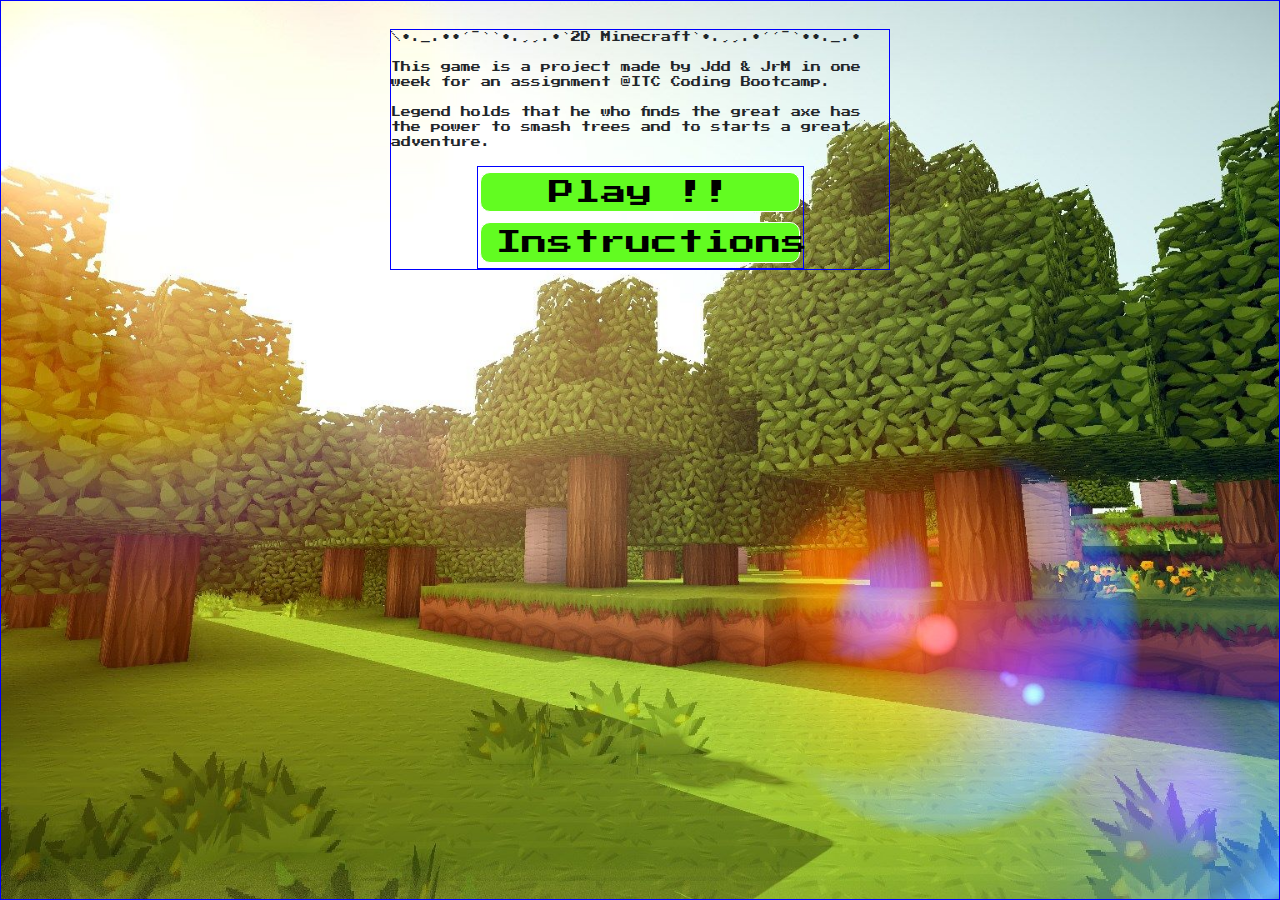
==== index.html @ dcb2764b "adding lose modal and instructions" ====
<!DOCTYPE html>
<html lang="en">

<head>
    <meta charset="utf-8">
    <meta name="viewport" content="width=device-width, initial-scale=1">
    <link rel="stylesheet" href="https://maxcdn.bootstrapcdn.com/bootstrap/4.0.0/css/bootstrap.min.css">
    <link href="https://fonts.googleapis.com/css?family=Press+Start+2P" rel="stylesheet">
    <link rel="stylesheet" media="screen" href="https://fontlibrary.org/face/minecraftia" type="text/css" />
    <script src="https://ajax.googleapis.com/ajax/libs/jquery/3.3.1/jquery.min.js"></script>
    <link rel="stylesheet" type="text/css" href="./css/minecraft.css">
    <title>title</title>
</head>

<body>
    <div class="modal" id="startModal" tabindex="-1" role="dialog" aria-labelledby="myModalLabel" aria-hidden="true">
        <div class="modal-dialog">
            <div class="modal-content">
                <p class="text" id="textIntro">
                    \•._.••´¯``•.¸¸.•`2D Minecraft`•.¸¸.•´´¯`••._.•<br /><br />
                    This game is a project made by Jdd & JrM in one week for an assignment @ITC Coding Bootcamp.<br /><br />
                    Legend holds that he who finds the great axe has the power to smash trees and to starts a great
                    adventure.
                </p>
                <div class="button-container">

                    <button type="button" class="button continue" id="continue" class="btn btn-primary">Play !!</button><br />
                    <button type="button" class="button" id="instruction" class="btn btn-primary">Instructions</button>
                </div>
            </div>
        </div>
    </div>
    <div class="modal hide" id="instructionModal" tabindex="-1" role="dialog" aria-labelledby="myModalLabel"
        aria-hidden="true">
        <div class="modal-dialog">
            <div class="modal-content">
                <p class="text">
                    You start with a shovel and at the end you win<br />
                    How is this possible ? Easy ! In the world of minecraft each block are destroyable.<br />
                    Who know what's behind them ... <br />
                    Find the diamond to prove that you are worth it.
                </p>
                <div class="button-container">
                    <button type="button" class="button continue" id="closeInstruction" class="btn btn-primary">Play</button><br />
                </div>
            </div>
        </div>
    </div>
    <div class="modal" id="winModal" tabindex="-1" role="dialog" aria-labelledby="myModalLabel" aria-hidden="true">
        <div class="modal-dialog">
            <div class="modal-content">
                <p>YOU WIN WELL PLAY</p>
                <div class="button-container">
                    <button type="button" class="button continue" id="playAgain" class="btn btn-primary">Play Again</button><br />
                </div>
            </div>
        </div>
    </div>
    <div class="modal" id="loseModal" tabindex="-1" role="dialog" aria-labelledby="myModalLabel" aria-hidden="true">
            <div class="modal-dialog">
                <div class="modal-content">
                    <p>You Lose ... Want to try again ?</p>
                    <div class="button-container">
                        <button type="button" class="button continue" id="tryAgain" class="btn btn-primary">Play Again</button><br />
                    </div>
                </div>
            </div>
        </div>
    <div class="container-fluid">
        <div class="row">
            <div id="world" class="col-10 scrolling-wrapper">
            </div>
            <div id="menu" class="col-1"></div>
            <div id="menu2" class="col-1"></div>
        </div>
    </div>



    <script src="https://cdnjs.cloudflare.com/ajax/libs/popper.js/1.12.9/umd/popper.min.js"></script>
    <script src="https://maxcdn.bootstrapcdn.com/bootstrap/4.0.0/js/bootstrap.min.js"></script>
    <script src="./js/minecraft.js"></script>
</body>

</html>
---- css/minecraft.css ----
*{
    margin: 0;
    padding: 0;
    border: 0;
    outline: 0;
    font-size: 100%;
    vertical-align: baseline;
}
body{
    font-family: 'Press Start 2P', cursive;
}
div {
    border: 0.2px solid blue;
}
.modal-backdrop{
    background-image: url("../images/minecraft_background.jpg");
    background-size:cover ;
    background-repeat: no-repeat;
    height: 100%;
    background-attachment: fixed; 
    background-position: center;
    opacity: 1!important; /* Can't do other way because of Bootstrap */
}
.modal-content{
    background-color: rgba(0,0,0, 0 );
    border : 0;
}
.modal-instruction{
    display:none;
    margin-left:50%;
    

}
.button{
    align-self: center;
    width : 25vw;
    margin :5px;
    font-size: 2vw;
    border-radius:10px;
    border : 1px solid white;
    padding : 0 15px;
    background-color : rgba(98,252,33);
    cursor: pointer;
    position : relative;
    margin-left: 50%;
    transform:translateX(-50%);
}
.text{
    align-self: center;
    font-size: 10px;
}
.button:hover {
    text-shadow: 0 0 2px 0 rgb(120,120,120);
}
.button-container{
    margin : auto;

}

#menu .tools, #menu2 .blocks {
    background-size: contain;
    background-repeat: no-repeat;
    height:80px;
    width: 80px;
    cursor: pointer;
    margin-top : 2px;

}
.tools , .blocks {
    border:1px solid black;
    position: relative;
}

.counter {
    position: absolute;
    bottom: 10%;
    right: 15%;
    color: white;
    font-weight: 600;
    font-size: 1.5vw;
}

.warning {
    color: red;
    font-size: 2vw;
    transition: 0.2s all;
}

.selected {
    border: 3px solid firebrick;
}

.pixel {
    box-sizing: border-box;
    height: 50px;
    width: 50px;
    background-size: contain;
    background-repeat: no-repeat;
    transition: 0.2s all ease-in-out;
}

.hovered {
    transition: 0.2s all ease-in-out;
    opacity: 0.7;
    box-sizing: border-box;
    transition: all 0.2s ease-in-out;    
}
#shovel{
    background : url("../images/shovel.png");
}
#axe{
    background : url("../images/axe.png");
}
#pickaxe{
    background : url("../images/pickaxe.png");
}
#shear{
    background : url("../images/shear.png");
}
#mower{
    background : url("../images/mower.png");
}
.sky {
    background-color: skyblue;
}

.cloud {
    background-color: whitesmoke;
}

.water {
    background-image: url(../images/water.png);
}

.tree, #tree {
    background-image: url(../images/log_oak.png);
}

.leaf, #leaf {
    background-image: url(../images/leaves.png);
}

.grass, #grass {
    background-image: url(../images/grass_side.png);
}

.dirt, #dirt {
    background-image: url(../images/dirt.png);
}
.stone,#stone {
    background-image: url(../images/stone.png)
}
.hide{
    display:none;
}

@media only screen and (max-width: 1500px) {
    .pixel {
        height: 40px;
        width: 40px;
    }
}
@media only screen and (max-width: 1250px) {
    .pixel {
        height: 30px;
        width: 30px;
    }
    #menu .tools, #menu2 .blocks{
        height: 50px;
        width: 50px;
    }
    
}
@media only screen and (max-width: 800px) {
    .pixel {
        height: 20px;
        width: 20px;
    }
    #menu .tools, #menu2 .blocks{
        height: 35px;
        width: 35px;
    }
}
@media only screen and (max-width: 450px) {
    .pixel {
        height: 15px;
        width: 15px;
    }
    #menu .tools, #menu2 .blocks{
        height: 25px;
        width: 25px;
    }
}
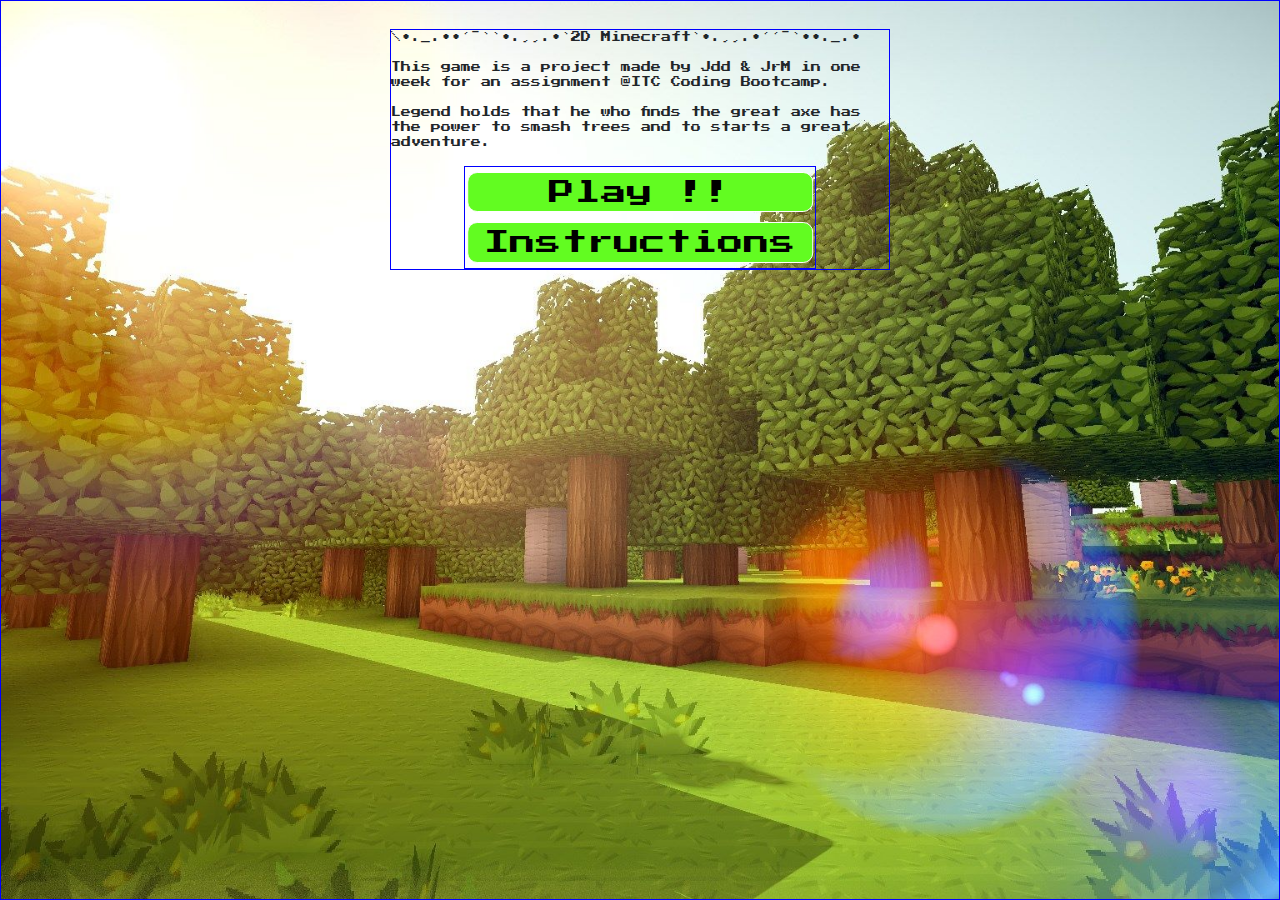
==== commit 815bc8ab: "changing background image of the container" ====
--- a/index.html
+++ b/index.html
@@ -66,7 +66,7 @@
                 </div>
             </div>
         </div>
-    <div class="container-fluid">
+    <div class="container-fluid world">
         <div class="row">
             <div id="world" class="col-10 scrolling-wrapper">
             </div>
--- a/css/minecraft.css
+++ b/css/minecraft.css
@@ -8,6 +8,12 @@
 }
 body{
     font-family: 'Press Start 2P', cursive;
+    background-image: url("../images/minecraft_background.jpg");
+    background-size:cover ;
+    background-repeat: no-repeat;
+    background-attachment: fixed; 
+    background-position: center;
+
 }
 div {
     border: 0.2px solid blue;
@@ -28,12 +34,13 @@
 .modal-instruction{
     display:none;
     margin-left:50%;
-    
-
+}
+.world{
+    margin : auto;
 }
 .button{
     align-self: center;
-    width : 25vw;
+    width : 27vw;
     margin :5px;
     font-size: 2vw;
     border-radius:10px;
@@ -64,6 +71,7 @@
     width: 80px;
     cursor: pointer;
     margin-top : 2px;
+    background-color: rgba(98,252,33,0.5);
 
 }
 .tools , .blocks {
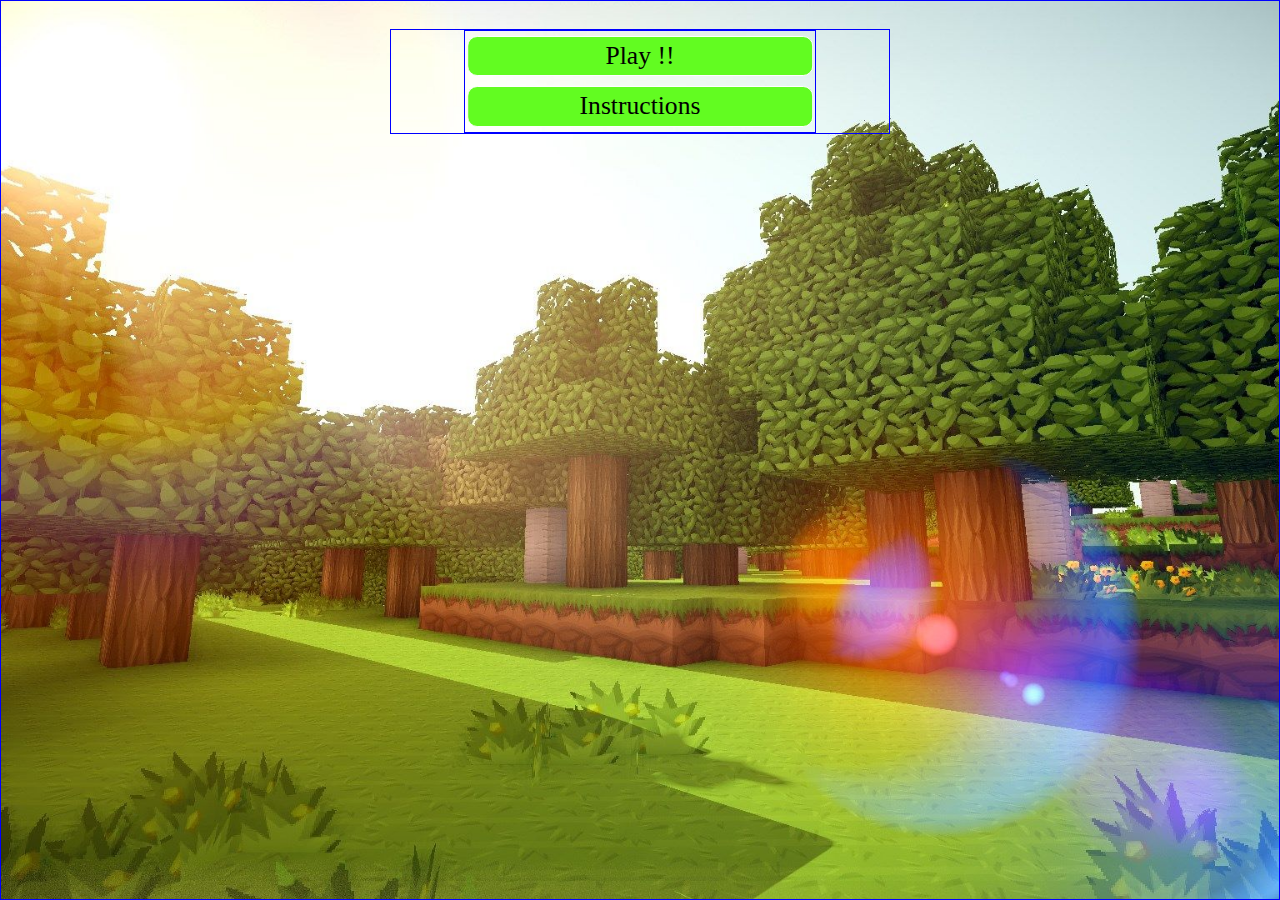
==== commit 504082c1: "The world is now randomly generated! we left the harcoded version for TA's review" ====
--- a/index.html
+++ b/index.html
@@ -5,77 +5,52 @@
     <meta charset="utf-8">
     <meta name="viewport" content="width=device-width, initial-scale=1">
     <link rel="stylesheet" href="https://maxcdn.bootstrapcdn.com/bootstrap/4.0.0/css/bootstrap.min.css">
-    <link href="https://fonts.googleapis.com/css?family=Press+Start+2P" rel="stylesheet">
-    <link rel="stylesheet" media="screen" href="https://fontlibrary.org/face/minecraftia" type="text/css" />
+    
     <script src="https://ajax.googleapis.com/ajax/libs/jquery/3.3.1/jquery.min.js"></script>
     <link rel="stylesheet" type="text/css" href="./css/minecraft.css">
     <title>title</title>
 </head>
 
-<body>
-    <div class="modal" id="startModal" tabindex="-1" role="dialog" aria-labelledby="myModalLabel" aria-hidden="true">
-        <div class="modal-dialog">
-            <div class="modal-content">
-                <p class="text" id="textIntro">
-                    \•._.••´¯``•.¸¸.•`2D Minecraft`•.¸¸.•´´¯`••._.•<br /><br />
-                    This game is a project made by Jdd & JrM in one week for an assignment @ITC Coding Bootcamp.<br /><br />
-                    Legend holds that he who finds the great axe has the power to smash trees and to starts a great
-                    adventure.
-                </p>
-                <div class="button-container">
-
-                    <button type="button" class="button continue" id="continue" class="btn btn-primary">Play !!</button><br />
-                    <button type="button" class="button" id="instruction" class="btn btn-primary">Instructions</button>
-                </div>
+<div class="modal" id="startModal" tabindex="-1" role="dialog" aria-labelledby="myModalLabel" aria-hidden="true">
+    <div class="modal-dialog">
+        <div class="modal-content">
+            <div class="button-container">
+                <button type="button" class="button continue" id="continue" class="btn btn-primary">Play !!</button><br />
+                <button type="button" class="button" id="instruction" class="btn btn-primary">Instructions</button>
             </div>
         </div>
     </div>
-    <div class="modal hide" id="instructionModal" tabindex="-1" role="dialog" aria-labelledby="myModalLabel"
-        aria-hidden="true">
-        <div class="modal-dialog">
-            <div class="modal-content">
-                <p class="text">
-                    You start with a shovel and at the end you win<br />
-                    How is this possible ? Easy ! In the world of minecraft each block are destroyable.<br />
-                    Who know what's behind them ... <br />
-                    Find the diamond to prove that you are worth it.
-                </p>
-                <div class="button-container">
-                    <button type="button" class="button continue" id="closeInstruction" class="btn btn-primary">Play</button><br />
-                </div>
+</div>
+<div class="modal hide" id="instructionModal" tabindex="-1" role="dialog" aria-labelledby="myModalLabel" aria-hidden="true">
+    <div class="modal-dialog">
+        <div class="modal-content">
+            <p id="text">write instruction here</p>
+            <div class="button-container">
+                <button type="button" class="button continue" id="closeInstruction" class="btn btn-primary">Play</button><br />
             </div>
         </div>
     </div>
-    <div class="modal" id="winModal" tabindex="-1" role="dialog" aria-labelledby="myModalLabel" aria-hidden="true">
-        <div class="modal-dialog">
-            <div class="modal-content">
-                <p>YOU WIN WELL PLAY</p>
-                <div class="button-container">
-                    <button type="button" class="button continue" id="playAgain" class="btn btn-primary">Play Again</button><br />
-                </div>
+</div>
+<div class="modal" id="winModal" tabindex="-1" role="dialog" aria-labelledby="myModalLabel" aria-hidden="true">
+    <div class="modal-dialog">
+        <div class="modal-content">
+            <p>YOU WIN WELL PLAY</p>
+            <div class="button-container">
+                <button type="button" class="button continue" id="playAgain" class="btn btn-primary">Play Again</button><br />
             </div>
         </div>
     </div>
-    <div class="modal" id="loseModal" tabindex="-1" role="dialog" aria-labelledby="myModalLabel" aria-hidden="true">
-            <div class="modal-dialog">
-                <div class="modal-content">
-                    <p>You Lose ... Want to try again ?</p>
-                    <div class="button-container">
-                        <button type="button" class="button continue" id="tryAgain" class="btn btn-primary">Play Again</button><br />
-                    </div>
-                </div>
-            </div>
+</div>
+<div class="container-fluid">
+    <div class="row">
+        <div  id="world" class="col-10 scrolling-wrapper">
         </div>
-    <div class="container-fluid world">
-        <div class="row">
-            <div id="world" class="col-10 scrolling-wrapper">
-            </div>
-            <div id="menu" class="col-1"></div>
-            <div id="menu2" class="col-1"></div>
-        </div>
+        <div id="menu" class="col-1"></div>
+        <div id="menu2" class="col-1"></div>
     </div>
+</div>
 
-
+<body>
 
     <script src="https://cdnjs.cloudflare.com/ajax/libs/popper.js/1.12.9/umd/popper.min.js"></script>
     <script src="https://maxcdn.bootstrapcdn.com/bootstrap/4.0.0/js/bootstrap.min.js"></script>
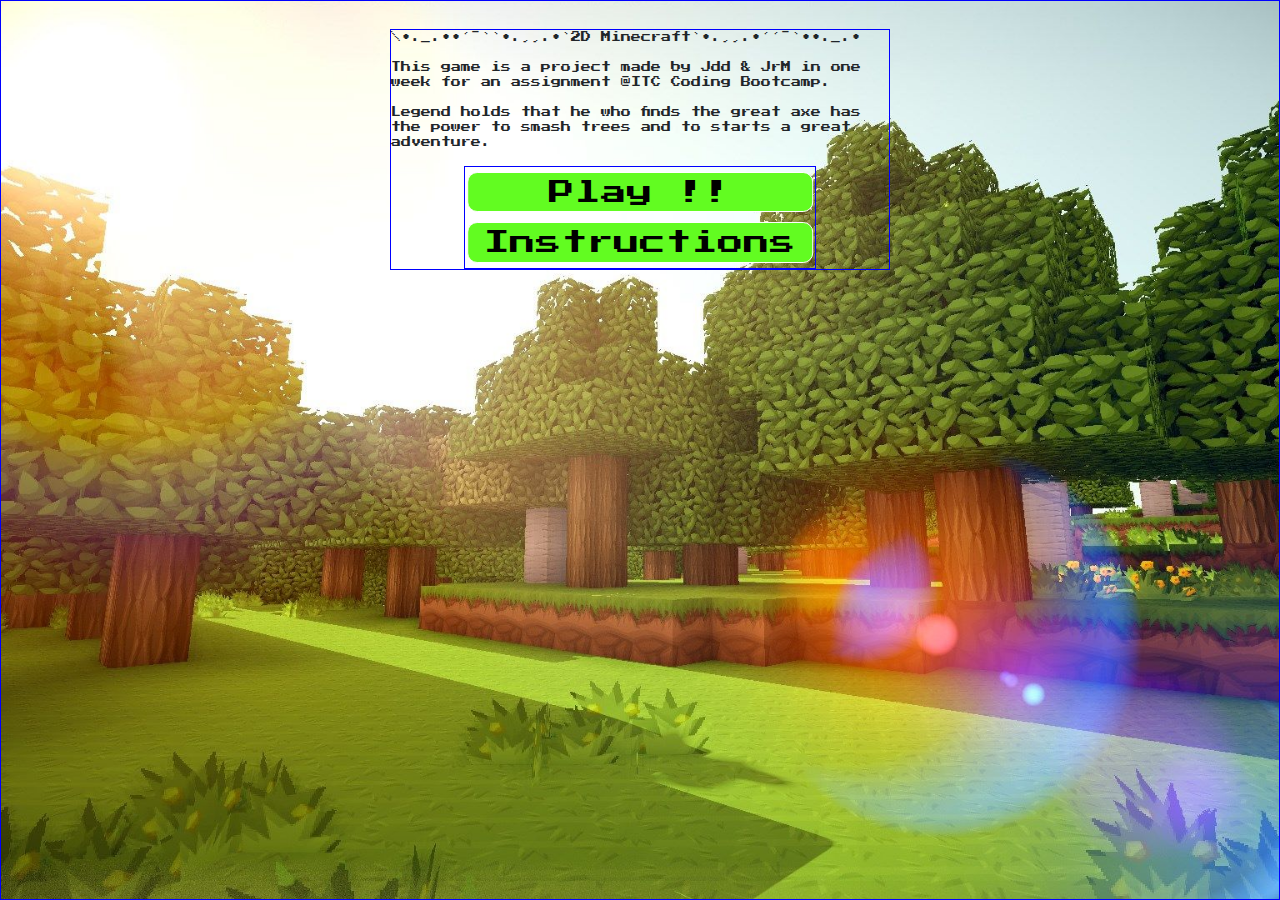
==== commit 18b48e82: "merge conflict solved" ====
--- a/index.html
+++ b/index.html
@@ -5,52 +5,77 @@
     <meta charset="utf-8">
     <meta name="viewport" content="width=device-width, initial-scale=1">
     <link rel="stylesheet" href="https://maxcdn.bootstrapcdn.com/bootstrap/4.0.0/css/bootstrap.min.css">
-    
+    <link href="https://fonts.googleapis.com/css?family=Press+Start+2P" rel="stylesheet">
+    <link rel="stylesheet" media="screen" href="https://fontlibrary.org/face/minecraftia" type="text/css" />
     <script src="https://ajax.googleapis.com/ajax/libs/jquery/3.3.1/jquery.min.js"></script>
     <link rel="stylesheet" type="text/css" href="./css/minecraft.css">
     <title>title</title>
 </head>
 
-<div class="modal" id="startModal" tabindex="-1" role="dialog" aria-labelledby="myModalLabel" aria-hidden="true">
-    <div class="modal-dialog">
-        <div class="modal-content">
-            <div class="button-container">
-                <button type="button" class="button continue" id="continue" class="btn btn-primary">Play !!</button><br />
-                <button type="button" class="button" id="instruction" class="btn btn-primary">Instructions</button>
+<body>
+    <div class="modal" id="startModal" tabindex="-1" role="dialog" aria-labelledby="myModalLabel" aria-hidden="true">
+        <div class="modal-dialog">
+            <div class="modal-content">
+                <p class="text" id="textIntro">
+                    \•._.••´¯``•.¸¸.•`2D Minecraft`•.¸¸.•´´¯`••._.•<br /><br />
+                    This game is a project made by Jdd & JrM in one week for an assignment @ITC Coding Bootcamp.<br /><br />
+                    Legend holds that he who finds the great axe has the power to smash trees and to starts a great
+                    adventure.
+                </p>
+                <div class="button-container">
+
+                    <button type="button" class="button continue" id="continue" class="btn btn-primary">Play !!</button><br />
+                    <button type="button" class="button" id="instruction" class="btn btn-primary">Instructions</button>
+                </div>
             </div>
         </div>
     </div>
-</div>
-<div class="modal hide" id="instructionModal" tabindex="-1" role="dialog" aria-labelledby="myModalLabel" aria-hidden="true">
-    <div class="modal-dialog">
-        <div class="modal-content">
-            <p id="text">write instruction here</p>
-            <div class="button-container">
-                <button type="button" class="button continue" id="closeInstruction" class="btn btn-primary">Play</button><br />
+    <div class="modal hide" id="instructionModal" tabindex="-1" role="dialog" aria-labelledby="myModalLabel"
+        aria-hidden="true">
+        <div class="modal-dialog">
+            <div class="modal-content">
+                <p class="text">
+                    You start with a shovel and at the end you win<br />
+                    How is this possible ? Easy ! In the world of minecraft each block are destroyable.<br />
+                    Who know what's behind them ... <br />
+                    Find the diamond to prove that you are worth it.
+                </p>
+                <div class="button-container">
+                    <button type="button" class="button continue" id="closeInstruction" class="btn btn-primary">Play</button><br />
+                </div>
             </div>
         </div>
     </div>
-</div>
-<div class="modal" id="winModal" tabindex="-1" role="dialog" aria-labelledby="myModalLabel" aria-hidden="true">
-    <div class="modal-dialog">
-        <div class="modal-content">
-            <p>YOU WIN WELL PLAY</p>
-            <div class="button-container">
-                <button type="button" class="button continue" id="playAgain" class="btn btn-primary">Play Again</button><br />
+    <div class="modal" id="winModal" tabindex="-1" role="dialog" aria-labelledby="myModalLabel" aria-hidden="true">
+        <div class="modal-dialog">
+            <div class="modal-content">
+                <p>YOU WIN WELL PLAY</p>
+                <div class="button-container">
+                    <button type="button" class="button continue" id="playAgain" class="btn btn-primary">Play Again</button><br />
+                </div>
             </div>
         </div>
     </div>
-</div>
-<div class="container-fluid">
-    <div class="row">
-        <div  id="world" class="col-10 scrolling-wrapper">
+    <div class="modal" id="loseModal" tabindex="-1" role="dialog" aria-labelledby="myModalLabel" aria-hidden="true">
+            <div class="modal-dialog">
+                <div class="modal-content">
+                    <p>You Lose ... Want to try again ?</p>
+                    <div class="button-container">
+                        <button type="button" class="button continue" id="tryAgain" class="btn btn-primary">Play Again</button><br />
+                    </div>
+                </div>
+            </div>
         </div>
-        <div id="menu" class="col-1"></div>
-        <div id="menu2" class="col-1"></div>
+    <div class="container-fluid world">
+        <div class="row">
+            <div id="world" class="col-10 scrolling-wrapper">
+            </div>
+            <div id="menu" class="col-1"></div>
+            <div id="menu2" class="col-1"></div>
+        </div>
     </div>
-</div>
 
-<body>
+
 
     <script src="https://cdnjs.cloudflare.com/ajax/libs/popper.js/1.12.9/umd/popper.min.js"></script>
     <script src="https://maxcdn.bootstrapcdn.com/bootstrap/4.0.0/js/bootstrap.min.js"></script>
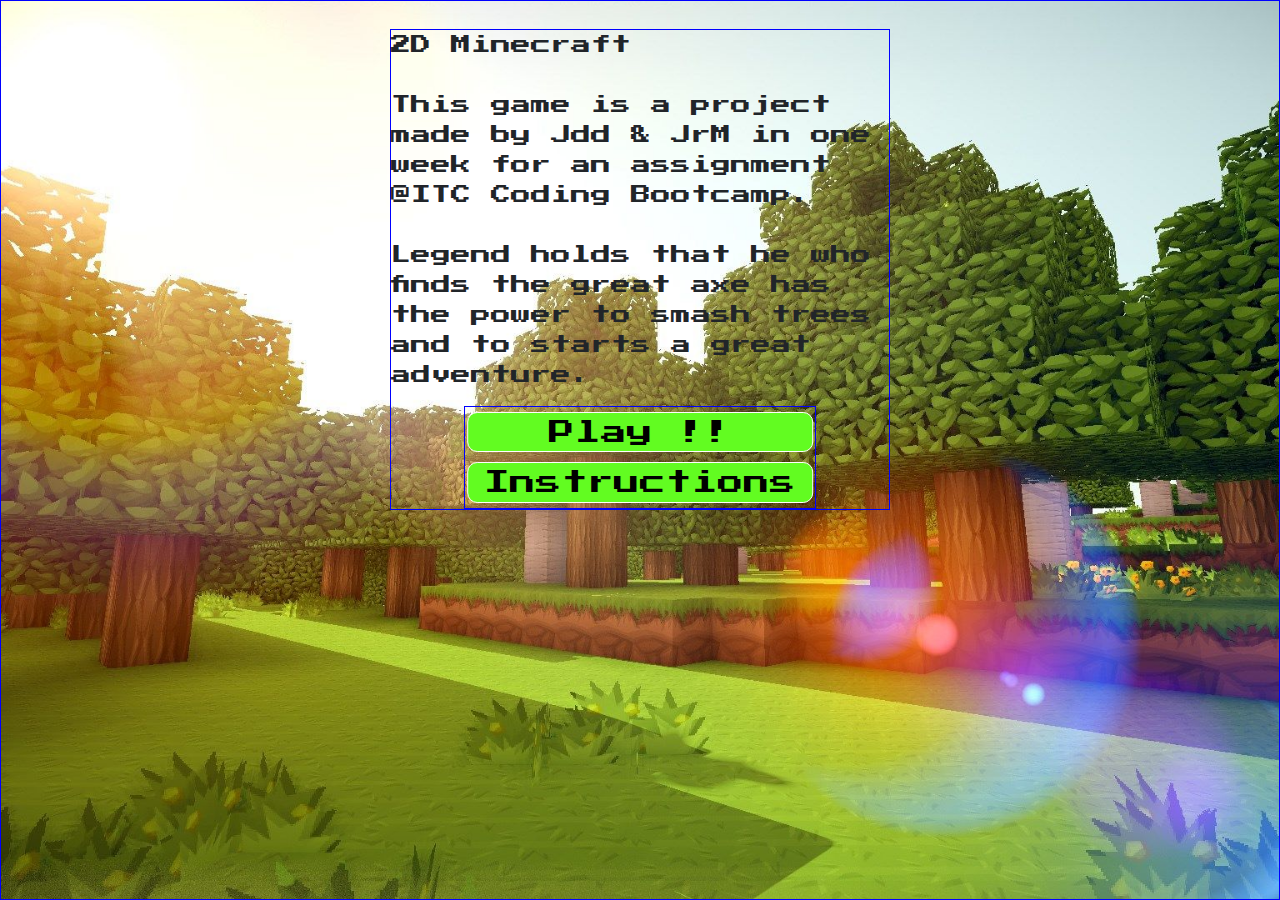
==== commit cebe90c7: "fixed bug about opacity of hovered elements, now the brightness is used" ====
--- a/index.html
+++ b/index.html
@@ -17,7 +17,7 @@
         <div class="modal-dialog">
             <div class="modal-content">
                 <p class="text" id="textIntro">
-                    \•._.••´¯``•.¸¸.•`2D Minecraft`•.¸¸.•´´¯`••._.•<br /><br />
+                    2D Minecraft<br /><br />
                     This game is a project made by Jdd & JrM in one week for an assignment @ITC Coding Bootcamp.<br /><br />
                     Legend holds that he who finds the great axe has the power to smash trees and to starts a great
                     adventure.
--- a/css/minecraft.css
+++ b/css/minecraft.css
@@ -6,6 +6,10 @@
     font-size: 100%;
     vertical-align: baseline;
 }
+
+div {
+    border: 1px solid blue;
+}
 body{
     font-family: 'Press Start 2P', cursive;
     background-image: url("../images/minecraft_background.jpg");
@@ -15,9 +19,7 @@
     background-position: center;
 
 }
-div {
-    border: 0.2px solid blue;
-}
+
 .modal-backdrop{
     background-image: url("../images/minecraft_background.jpg");
     background-size:cover ;
@@ -30,6 +32,9 @@
 .modal-content{
     background-color: rgba(0,0,0, 0 );
     border : 0;
+}
+#textIntro {
+    font-size: 20px;
 }
 .modal-instruction{
     display:none;
@@ -109,7 +114,7 @@
 
 .hovered {
     transition: 0.2s all ease-in-out;
-    opacity: 0.7;
+    filter: brightness(1.5);
     box-sizing: border-box;
     transition: all 0.2s ease-in-out;    
 }
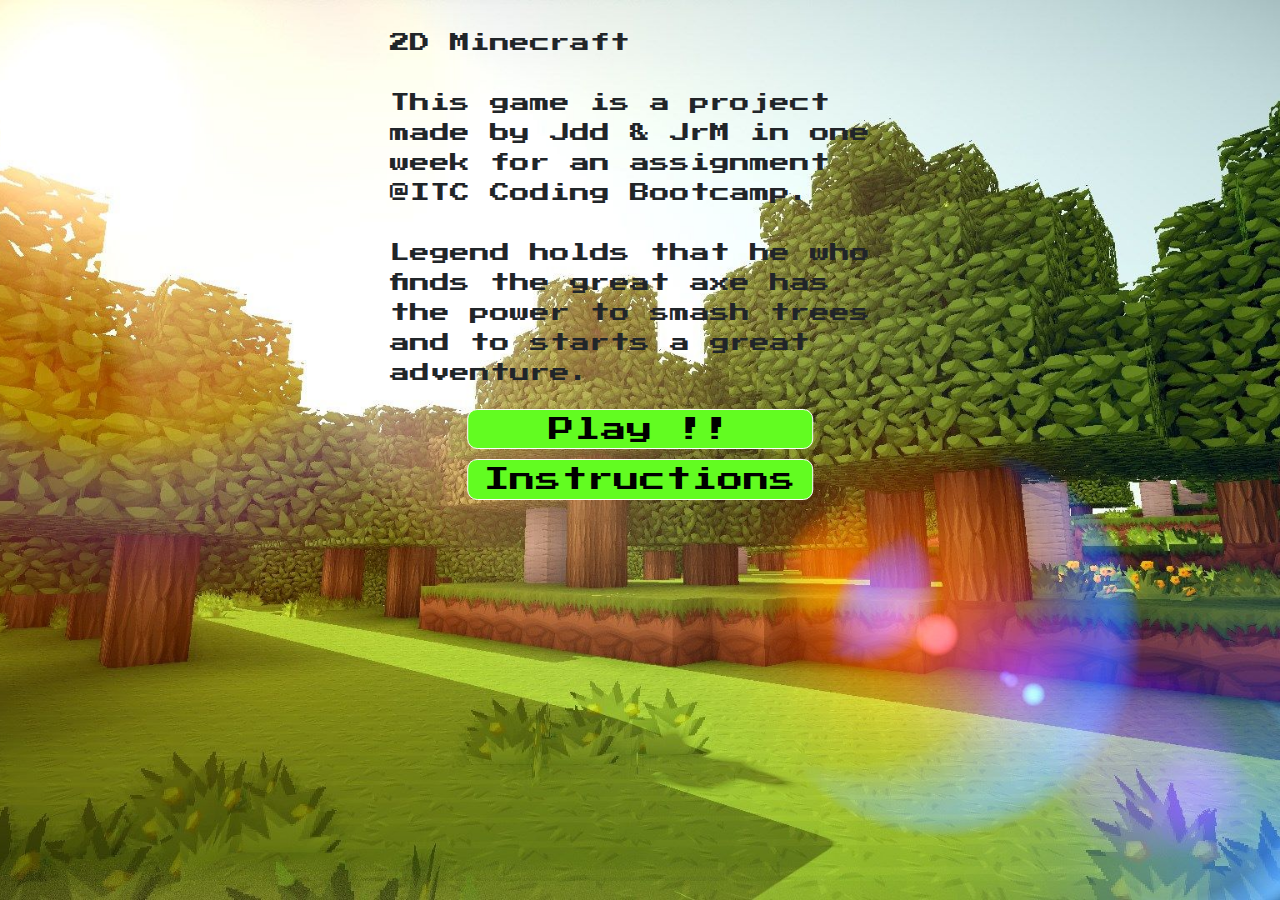
==== commit 74eb8daa: "Added sound on creation / destruction blocks" ====
--- a/index.html
+++ b/index.html
@@ -34,7 +34,7 @@
         aria-hidden="true">
         <div class="modal-dialog">
             <div class="modal-content">
-                <p class="text">
+                <p class="text" id="textInstruction">
                     You start with a shovel and at the end you win<br />
                     How is this possible ? Easy ! In the world of minecraft each block are destroyable.<br />
                     Who know what's behind them ... <br />
@@ -57,15 +57,15 @@
         </div>
     </div>
     <div class="modal" id="loseModal" tabindex="-1" role="dialog" aria-labelledby="myModalLabel" aria-hidden="true">
-            <div class="modal-dialog">
-                <div class="modal-content">
-                    <p>You Lose ... Want to try again ?</p>
-                    <div class="button-container">
-                        <button type="button" class="button continue" id="tryAgain" class="btn btn-primary">Play Again</button><br />
-                    </div>
+        <div class="modal-dialog">
+            <div class="modal-content">
+                <p>You Lose ... Want to try again ?</p>
+                <div class="button-container">
+                    <button type="button" class="button continue" id="tryAgain" class="btn btn-primary">Play Again</button><br />
                 </div>
             </div>
         </div>
+    </div>
     <div class="container-fluid world">
         <div class="row">
             <div id="world" class="col-10 scrolling-wrapper">
@@ -76,6 +76,9 @@
     </div>
 
 
+    <!-- Audio element -->
+    <audio id="sound" src=""></audio>
+
 
     <script src="https://cdnjs.cloudflare.com/ajax/libs/popper.js/1.12.9/umd/popper.min.js"></script>
     <script src="https://maxcdn.bootstrapcdn.com/bootstrap/4.0.0/js/bootstrap.min.js"></script>
--- a/css/minecraft.css
+++ b/css/minecraft.css
@@ -7,9 +7,6 @@
     vertical-align: baseline;
 }
 
-div {
-    border: 1px solid blue;
-}
 body{
     font-family: 'Press Start 2P', cursive;
     background-image: url("../images/minecraft_background.jpg");
@@ -17,7 +14,6 @@
     background-repeat: no-repeat;
     background-attachment: fixed; 
     background-position: center;
-
 }
 
 .modal-backdrop{
@@ -29,20 +25,25 @@
     background-position: center;
     opacity: 1!important; /* Can't do other way because of Bootstrap */
 }
+
 .modal-content{
     background-color: rgba(0,0,0, 0 );
     border : 0;
 }
-#textIntro {
+
+#textIntro, #textInstruction {
     font-size: 20px;
 }
+
 .modal-instruction{
     display:none;
     margin-left:50%;
 }
+
 .world{
     margin : auto;
 }
+
 .button{
     align-self: center;
     width : 27vw;
@@ -57,16 +58,18 @@
     margin-left: 50%;
     transform:translateX(-50%);
 }
+
 .text{
     align-self: center;
     font-size: 10px;
 }
+
 .button:hover {
     text-shadow: 0 0 2px 0 rgb(120,120,120);
 }
+
 .button-container{
     margin : auto;
-
 }
 
 #menu .tools, #menu2 .blocks {
@@ -77,7 +80,6 @@
     cursor: pointer;
     margin-top : 2px;
     background-color: rgba(98,252,33,0.5);
-
 }
 .tools , .blocks {
     border:1px solid black;
@@ -96,7 +98,7 @@
 .warning {
     color: red;
     font-size: 2vw;
-    transition: 0.2s all;
+    transition: 0.1s all;
 }
 
 .selected {
@@ -118,21 +120,27 @@
     box-sizing: border-box;
     transition: all 0.2s ease-in-out;    
 }
+
 #shovel{
     background : url("../images/shovel.png");
 }
+
 #axe{
     background : url("../images/axe.png");
 }
+
 #pickaxe{
     background : url("../images/pickaxe.png");
 }
+
 #shear{
     background : url("../images/shear.png");
 }
+
 #mower{
     background : url("../images/mower.png");
 }
+
 .sky {
     background-color: skyblue;
 }
@@ -142,7 +150,7 @@
 }
 
 .water {
-    background-image: url(../images/water.png);
+    background-color: rgb(56, 75, 181);
 }
 
 .tree, #tree {
@@ -173,6 +181,7 @@
         width: 40px;
     }
 }
+
 @media only screen and (max-width: 1250px) {
     .pixel {
         height: 30px;
@@ -181,9 +190,9 @@
     #menu .tools, #menu2 .blocks{
         height: 50px;
         width: 50px;
-    }
-    
-}
+    }  
+}
+
 @media only screen and (max-width: 800px) {
     .pixel {
         height: 20px;
@@ -194,6 +203,7 @@
         width: 35px;
     }
 }
+
 @media only screen and (max-width: 450px) {
     .pixel {
         height: 15px;
